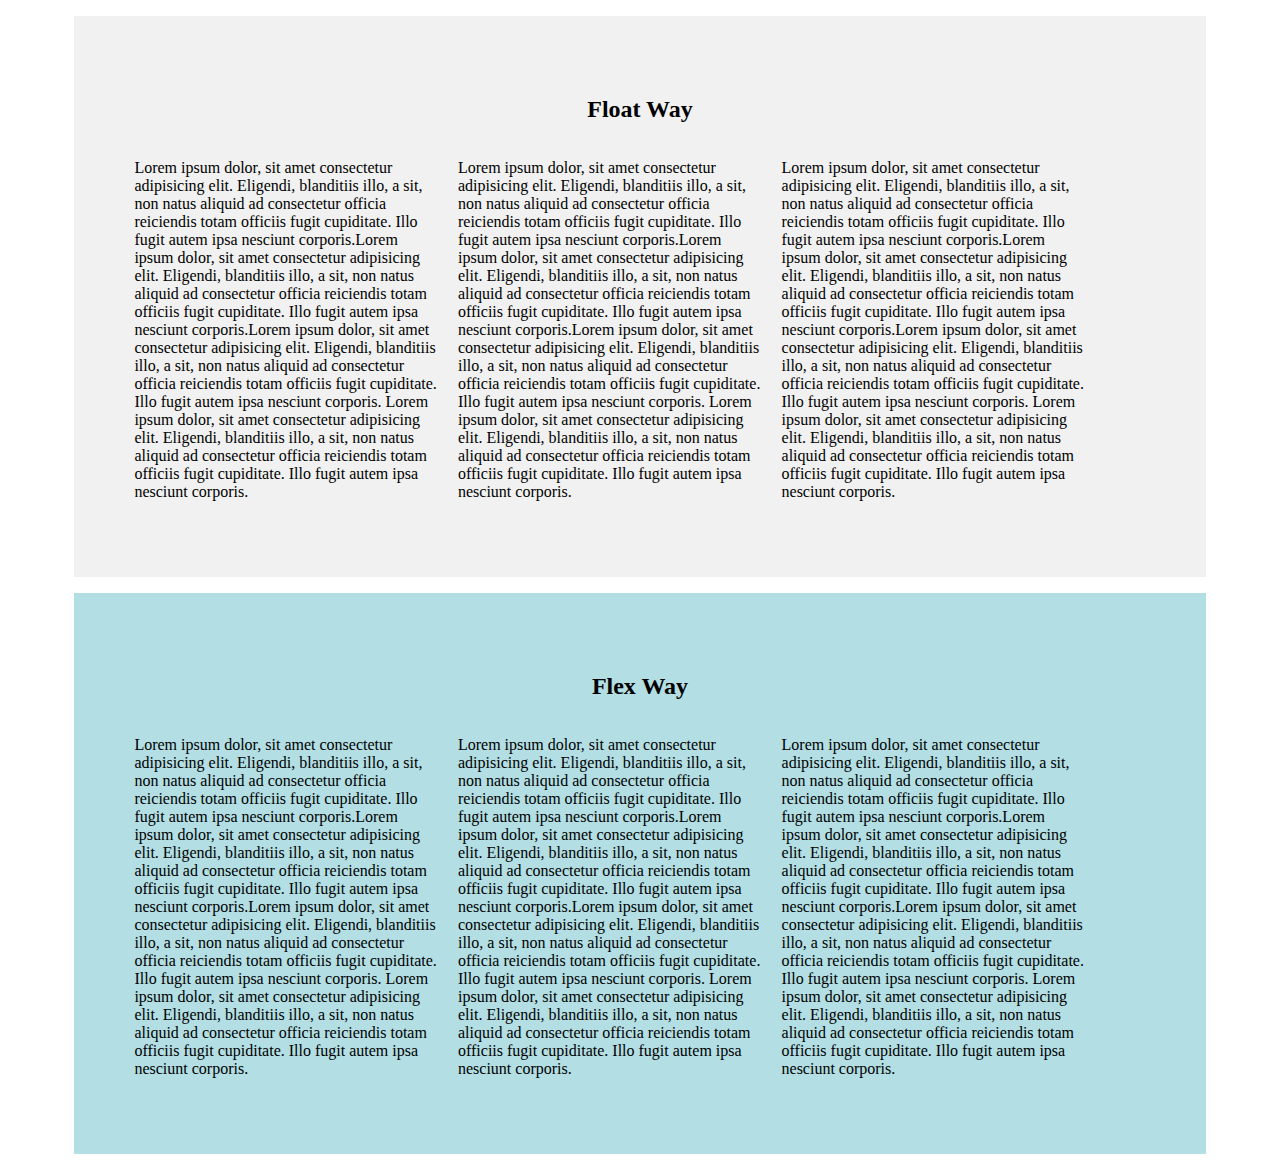
==== columns.html @ db6119c3 "Made two examples" ====
<html lang="en">

<head>
    <meta charset="UTF-8">
    <meta name="viewport" content="width=device-width, initial-scale=1.0">
    <title>Float and Flex</title>

    <!-- Float -->
    <style>
        .float-container {
            width: 80%;
            /* Center it by pushing same amount right and left */
            margin: 1rem auto;
            /* Give space content to border space */
            padding: 60px;
            background-color: #f1f1f1;
        }

        h2 {
            text-align: center;
        }

        .float-column {
            width: 30%;
            margin-right: 2%;
            float: left;
        }

        .clearfix::after {
            display: table;
            content: '';
            clear: both;
        }
    </style>

    <!-- Flex -->
    <style>
        .flex-container {
            width: 80%;
            /* Center it by pushing same amount right and left */
            margin: 0 auto;
            /* Give space content to border space */
            padding: 60px;
            background-color: #b2dee4;
        }

        .flex-wrapper {
            display: flex;
        }

        h2 {
            text-align: center;
        }

        .flex-column {
            width: 30%;
            margin-right: 2%;
            float: left;
        }
    </style>
</head>

<body>
    <!-- Float -->
    <section class="float-container clearfix">
        <h2>Float Way</h2>
        <p class="float-column">
            Lorem ipsum dolor, sit amet consectetur adipisicing elit. Eligendi, blanditiis illo, a sit, non natus
            aliquid ad consectetur officia reiciendis totam officiis fugit cupiditate. Illo fugit autem ipsa nesciunt
            corporis.Lorem ipsum dolor, sit amet consectetur adipisicing elit. Eligendi, blanditiis illo, a sit, non
            natus
            aliquid ad consectetur officia reiciendis totam officiis fugit cupiditate. Illo fugit autem ipsa nesciunt
            corporis.Lorem ipsum dolor, sit amet consectetur adipisicing elit. Eligendi, blanditiis illo, a sit, non
            natus
            aliquid ad consectetur officia reiciendis totam officiis fugit cupiditate. Illo fugit autem ipsa nesciunt
            corporis. Lorem ipsum dolor, sit amet consectetur adipisicing elit. Eligendi, blanditiis illo, a sit, non
            natus
            aliquid ad consectetur officia reiciendis totam officiis fugit cupiditate. Illo fugit autem ipsa nesciunt
            corporis.
        </p>
        <p class="float-column">
            Lorem ipsum dolor, sit amet consectetur adipisicing elit. Eligendi, blanditiis illo, a sit, non natus
            aliquid ad consectetur officia reiciendis totam officiis fugit cupiditate. Illo fugit autem ipsa nesciunt
            corporis.Lorem ipsum dolor, sit amet consectetur adipisicing elit. Eligendi, blanditiis illo, a sit, non
            natus
            aliquid ad consectetur officia reiciendis totam officiis fugit cupiditate. Illo fugit autem ipsa nesciunt
            corporis.Lorem ipsum dolor, sit amet consectetur adipisicing elit. Eligendi, blanditiis illo, a sit, non
            natus
            aliquid ad consectetur officia reiciendis totam officiis fugit cupiditate. Illo fugit autem ipsa nesciunt
            corporis. Lorem ipsum dolor, sit amet consectetur adipisicing elit. Eligendi, blanditiis illo, a sit, non
            natus
            aliquid ad consectetur officia reiciendis totam officiis fugit cupiditate. Illo fugit autem ipsa nesciunt
            corporis.
        </p>
        <p class="float-column">
            Lorem ipsum dolor, sit amet consectetur adipisicing elit. Eligendi, blanditiis illo, a sit, non natus
            aliquid ad consectetur officia reiciendis totam officiis fugit cupiditate. Illo fugit autem ipsa nesciunt
            corporis.Lorem ipsum dolor, sit amet consectetur adipisicing elit. Eligendi, blanditiis illo, a sit, non
            natus
            aliquid ad consectetur officia reiciendis totam officiis fugit cupiditate. Illo fugit autem ipsa nesciunt
            corporis.Lorem ipsum dolor, sit amet consectetur adipisicing elit. Eligendi, blanditiis illo, a sit, non
            natus
            aliquid ad consectetur officia reiciendis totam officiis fugit cupiditate. Illo fugit autem ipsa nesciunt
            corporis. Lorem ipsum dolor, sit amet consectetur adipisicing elit. Eligendi, blanditiis illo, a sit, non
            natus
            aliquid ad consectetur officia reiciendis totam officiis fugit cupiditate. Illo fugit autem ipsa nesciunt
            corporis.
        </p>
    </section>

    <!-- Flex -->
    <section class="flex-container">
        <h2>Flex Way</h2>
        <div class="flex-wrapper">
            <p class="flex-column">
                Lorem ipsum dolor, sit amet consectetur adipisicing elit. Eligendi, blanditiis illo, a sit, non natus
                aliquid ad consectetur officia reiciendis totam officiis fugit cupiditate. Illo fugit autem ipsa
                nesciunt
                corporis.Lorem ipsum dolor, sit amet consectetur adipisicing elit. Eligendi, blanditiis illo, a sit, non
                natus
                aliquid ad consectetur officia reiciendis totam officiis fugit cupiditate. Illo fugit autem ipsa
                nesciunt
                corporis.Lorem ipsum dolor, sit amet consectetur adipisicing elit. Eligendi, blanditiis illo, a sit, non
                natus
                aliquid ad consectetur officia reiciendis totam officiis fugit cupiditate. Illo fugit autem ipsa
                nesciunt
                corporis. Lorem ipsum dolor, sit amet consectetur adipisicing elit. Eligendi, blanditiis illo, a sit,
                non
                natus
                aliquid ad consectetur officia reiciendis totam officiis fugit cupiditate. Illo fugit autem ipsa
                nesciunt
                corporis.
            </p>
            <p class="flex-column">
                Lorem ipsum dolor, sit amet consectetur adipisicing elit. Eligendi, blanditiis illo, a sit, non natus
                aliquid ad consectetur officia reiciendis totam officiis fugit cupiditate. Illo fugit autem ipsa
                nesciunt
                corporis.Lorem ipsum dolor, sit amet consectetur adipisicing elit. Eligendi, blanditiis illo, a sit, non
                natus
                aliquid ad consectetur officia reiciendis totam officiis fugit cupiditate. Illo fugit autem ipsa
                nesciunt
                corporis.Lorem ipsum dolor, sit amet consectetur adipisicing elit. Eligendi, blanditiis illo, a sit, non
                natus
                aliquid ad consectetur officia reiciendis totam officiis fugit cupiditate. Illo fugit autem ipsa
                nesciunt
                corporis. Lorem ipsum dolor, sit amet consectetur adipisicing elit. Eligendi, blanditiis illo, a sit,
                non
                natus
                aliquid ad consectetur officia reiciendis totam officiis fugit cupiditate. Illo fugit autem ipsa
                nesciunt
                corporis.
            </p>
            <p class="flex-column">
                Lorem ipsum dolor, sit amet consectetur adipisicing elit. Eligendi, blanditiis illo, a sit, non natus
                aliquid ad consectetur officia reiciendis totam officiis fugit cupiditate. Illo fugit autem ipsa
                nesciunt
                corporis.Lorem ipsum dolor, sit amet consectetur adipisicing elit. Eligendi, blanditiis illo, a sit, non
                natus
                aliquid ad consectetur officia reiciendis totam officiis fugit cupiditate. Illo fugit autem ipsa
                nesciunt
                corporis.Lorem ipsum dolor, sit amet consectetur adipisicing elit. Eligendi, blanditiis illo, a sit, non
                natus
                aliquid ad consectetur officia reiciendis totam officiis fugit cupiditate. Illo fugit autem ipsa
                nesciunt
                corporis. Lorem ipsum dolor, sit amet consectetur adipisicing elit. Eligendi, blanditiis illo, a sit,
                non
                natus
                aliquid ad consectetur officia reiciendis totam officiis fugit cupiditate. Illo fugit autem ipsa
                nesciunt
                corporis.
            </p>
        </div>
    </section>
</body>

</html>
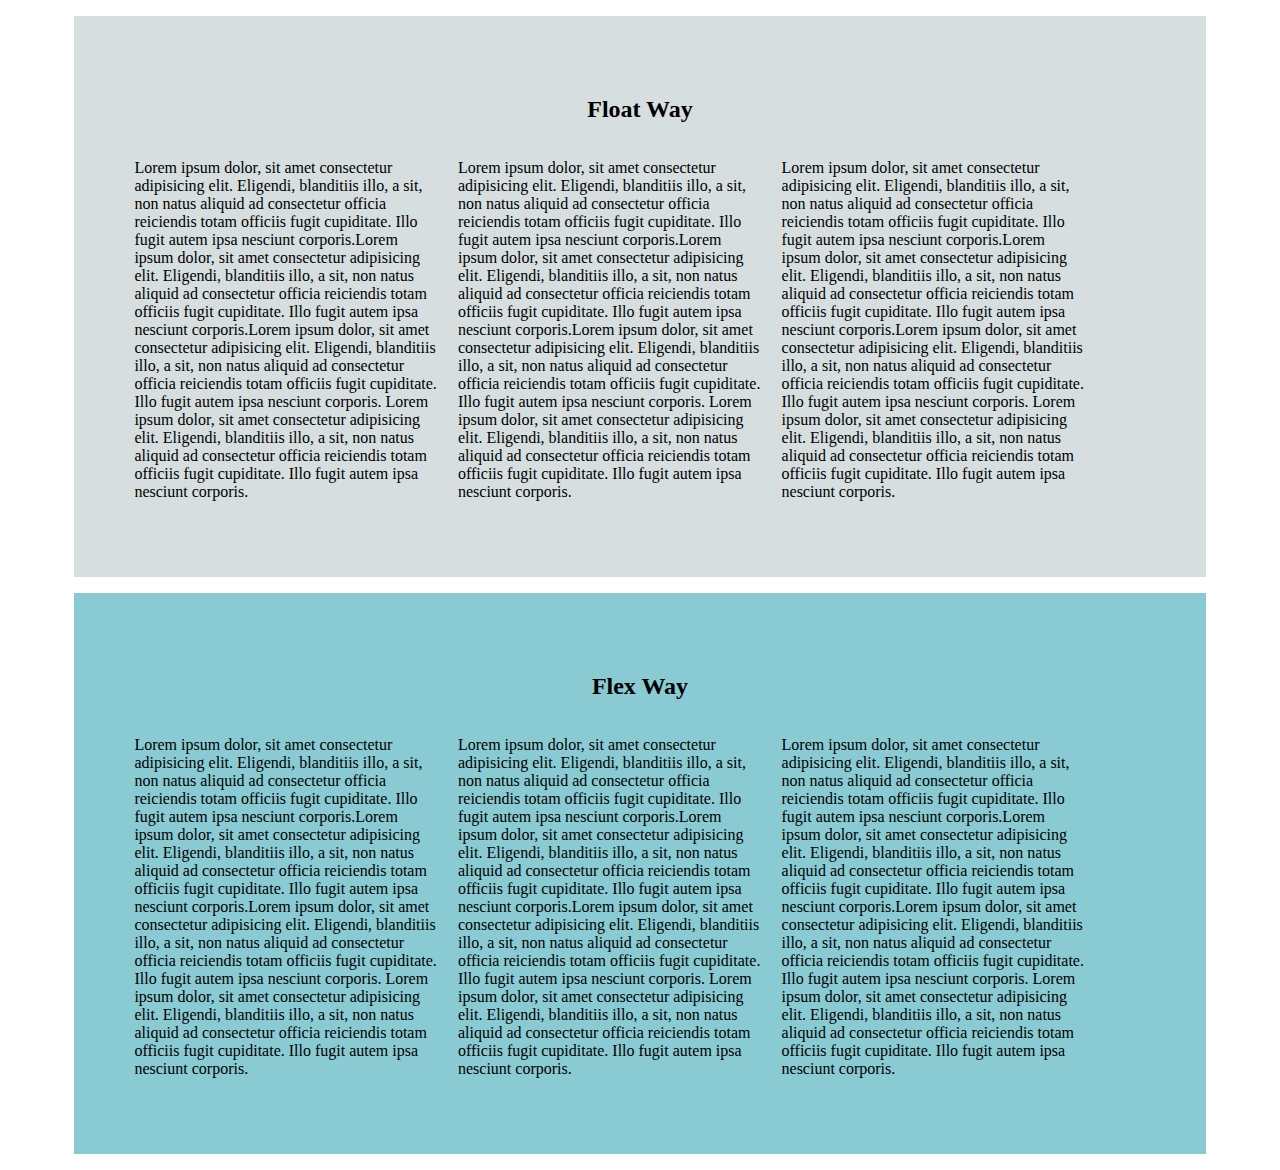
==== commit d495f231: "cleanup" ====
--- a/columns.html
+++ b/columns.html
@@ -5,21 +5,31 @@
     <meta name="viewport" content="width=device-width, initial-scale=1.0">
     <title>Float and Flex</title>
 
-    <!-- Float -->
+    <!-- General Style -->
     <style>
-        .float-container {
+        .container {
             width: 80%;
             /* Center it by pushing same amount right and left */
             margin: 1rem auto;
             /* Give space content to border space */
             padding: 60px;
-            background-color: #f1f1f1;
+        }
+
+        .bg-grey {
+            background-color: #d6dedf;
+        }
+
+        .bg-blue {
+            background-color: #89cad3;
         }
 
         h2 {
             text-align: center;
         }
+    </style>
 
+    <!-- Float -->
+    <style>
         .float-column {
             width: 30%;
             margin-right: 2%;
@@ -35,21 +45,8 @@
 
     <!-- Flex -->
     <style>
-        .flex-container {
-            width: 80%;
-            /* Center it by pushing same amount right and left */
-            margin: 0 auto;
-            /* Give space content to border space */
-            padding: 60px;
-            background-color: #b2dee4;
-        }
-
         .flex-wrapper {
             display: flex;
-        }
-
-        h2 {
-            text-align: center;
         }
 
         .flex-column {
@@ -62,7 +59,7 @@
 
 <body>
     <!-- Float -->
-    <section class="float-container clearfix">
+    <section class="container bg-grey clearfix">
         <h2>Float Way</h2>
         <p class="float-column">
             Lorem ipsum dolor, sit amet consectetur adipisicing elit. Eligendi, blanditiis illo, a sit, non natus
@@ -109,7 +106,7 @@
     </section>
 
     <!-- Flex -->
-    <section class="flex-container">
+    <section class="container bg-blue">
         <h2>Flex Way</h2>
         <div class="flex-wrapper">
             <p class="flex-column">
